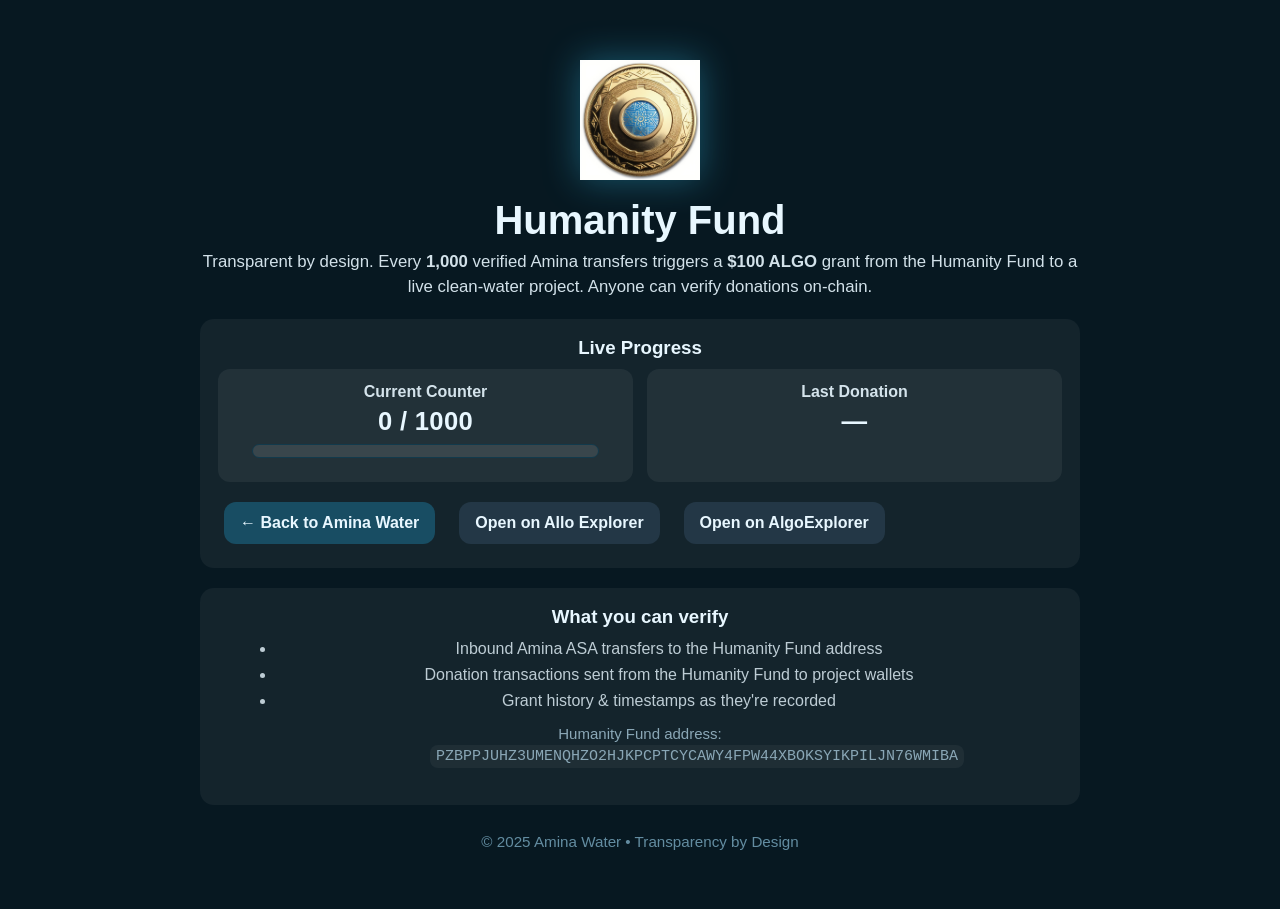
==== fund.html @ eed8f5e1 "Add dedicated Humanity Fund page with live transparency features" ====
<!DOCTYPE html>
<html lang="en">
<head>
  <meta charset="utf-8" />
  <meta name="viewport" content="width=device-width, initial-scale=1" />
  <title>Amina Water • Humanity Fund</title>

  <!-- Re-use your site styles -->
  <link rel="stylesheet" href="style.css" />

  <style>
    /* Light, additive styles that sit on top of your theme */
    .page { max-width: 880px; margin: 40px auto; padding: 0 18px; }
    .hero { text-align: center; margin-bottom: 18px; }
    .hero img { width: 120px; height: 120px; object-fit: contain; filter: drop-shadow(0 0 18px rgba(57,208,255,.35)); }
    .title { font-size: clamp(28px, 5vw, 40px); font-weight: 800; margin: 14px 0 6px; }
    .sub { opacity:.9; font-size: 1.05rem; line-height: 1.5; }
    .panel { background: rgba(255,255,255,0.05); border-radius: 14px; padding: 18px; margin: 20px 0; }
    .row { display:flex; gap:14px; flex-wrap:wrap; }
    .stat { flex:1 1 220px; background: rgba(255,255,255,0.06); border-radius:12px; padding:14px 16px; }
    .stat h4 { margin:0 0 6px; opacity:.9; font-weight:700; }
    .stat .big { font-size: 1.6rem; font-weight: 800; letter-spacing:.3px; }
    .progress { height: 12px; background: rgba(255,255,255,0.1); border-radius: 8px; overflow:hidden; margin-top: 8px; }
    .bar { height:100%; width:0%; background: linear-gradient(90deg,#39d0ff,#76ffd7); }
    .actions { display:flex; gap:12px; flex-wrap:wrap; margin-top: 14px; }
    .btn { text-decoration:none; padding:12px 16px; border-radius: 12px; background:#184d63; display:inline-block; font-weight:700; }
    .btn.secondary { background:#233746; }
    .muted { opacity:.8; }
    .ok { color:#76ffd7; font-weight:700; }
    footer { opacity:.8; font-size:.95rem; margin:28px 0; text-align:center; }
    code.badge { font-family: ui-monospace, SFMono-Regular, Menlo, monospace; padding:3px 6px; border-radius:8px; background: rgba(255,255,255,0.06); }
  </style>
</head>
<body>
  <main class="page">
    <!-- Header -->
    <section class="hero">
      <img src="coin.PNG" alt="Amina Coin" />
      <div class="title">Humanity Fund</div>
      <div class="sub">
        Transparent by design. Every <b>1,000</b> verified Amina transfers triggers a <b>$100 ALGO</b> grant from the Humanity Fund to a live clean-water project.
        Anyone can verify donations on-chain.
      </div>
    </section>

    <!-- Live Transparency -->
    <section class="panel">
      <h3 style="margin:0 0 10px">Live Progress</h3>

      <div class="row">
        <div class="stat">
          <h4>Current Counter</h4>
          <div class="big"><span id="count">0</span> / <span id="goal">1000</span></div>
          <div class="progress"><div id="bar" class="bar" style="width:0%"></div></div>
        </div>
        <div class="stat">
          <h4>Last Donation</h4>
          <div class="big"><span id="last">—</span></div>
          <div class="muted" id="lastNote"></div>
        </div>
      </div>

      <div class="actions">
        <a class="btn" href="./index.html">← Back to Amina Water</a>
        <!-- Explorer links for anyone to verify the Humanity Fund wallet on-chain -->
        <a class="btn secondary" id="openAllo" target="_blank" rel="noreferrer">Open on Allo Explorer</a>
        <a class="btn secondary" id="openAlgoExplorer" target="_blank" rel="noreferrer">Open on AlgoExplorer</a>
        <!-- Demo button (only appears with ?demo=1) -->
        <a class="btn" id="demo" style="display:none">+1 (demo)</a>
      </div>
    </section>

    <section class="panel">
      <h3 style="margin:0 0 8px">What you can verify</h3>
      <ul class="muted" style="margin:8px 0 0 18px; line-height:1.6">
        <li>Inbound Amina ASA transfers to the Humanity Fund address</li>
        <li>Donation transactions sent from the Humanity Fund to project wallets</li>
        <li>Grant history &amp; timestamps as they're recorded</li>
      </ul>
      <p class="muted" style="margin-top:10px">
        Humanity Fund address: <code class="badge" id="fundAddrBadge"></code>
      </p>
    </section>

    <footer>
      © 2025 Amina Water • Transparency by Design
    </footer>
  </main>

  <!-- Re-use your site's JS (BACKEND const lives here) -->
  <script src="scripts.js"></script>
  <script>
    (function () {
      // ====== Config (public) ======
      const FUND_ADDR = "PZBPPJUHZ3UMENQHZO2HJKPCPTCYCAWY4FPW44XBOKSYIKPILJN76WMIBA"; // Humanity Fund
      const GOAL = 1000;
      const ASA_ID = 1107424865; // Amina Coin

      // ====== Hooks ======
      const $count = document.getElementById('count');
      const $goal  = document.getElementById('goal');
      const $bar   = document.getElementById('bar');
      const $last  = document.getElementById('last');
      const $lastNote = document.getElementById('lastNote');
      const $demo  = document.getElementById('demo');
      const $fundBadge = document.getElementById('fundAddrBadge');
      const $openAllo = document.getElementById('openAllo');
      const $openAlgoExplorer = document.getElementById('openAlgoExplorer');

      $goal.textContent = GOAL.toString();
      $fundBadge.textContent = FUND_ADDR;

      // Explorer links
      $openAllo.href = `https://allo.info/address/${FUND_ADDR}`;
      $openAlgoExplorer.href = `https://algoexplorer.io/address/${FUND_ADDR}`;

      // Show demo button only with ?demo=1
      if (location.search.includes('demo=1')) {
        $demo.style.display = 'inline-block';
        $demo.addEventListener('click', async () => {
          try { await fetch(BACKEND + '/simulate', { method: 'GET' }); load(); }
          catch (e) {}
        });
      }

      async function load() {
        try {
          const r = await fetch(BACKEND + '/stats', { cache: 'no-store' });
          const data = await r.json();

          const n = Number(data.totalTransfers || 0);
          $count.textContent = n.toString();

          const pct = Math.max(0, Math.min(100, Math.round((n / GOAL) * 100)));
          $bar.style.width = pct + '%';

          // Optional extra fields if your backend sets them
          if (data.lastDonation && data.lastDonation !== "") {
            $last.textContent = data.lastDonation;
            $lastNote.textContent = "Last $100 grant recorded.";
            $last.classList.add('ok');
          } else {
            $last.textContent = '—';
            $lastNote.textContent = "No grant recorded yet.";
          }
        } catch (e) {
          console.error(e);
        }
      }

      // First load + refresh every 20s
      load();
      setInterval(load, 20000);
    })();
  </script>
</body>
</html>
---- style.css ----
body {
  margin:0;
  background:#071821;
  color:#e8f7ff;
  font-family:Arial,Helvetica,sans-serif;
  text-align:center;
  padding:20px;
}
.logo {
  width:100px;
  height:100px;
  border-radius:50%;
  box-shadow:0 0 20px #0ff;
  margin-top:10px;
}
h1 {
  font-size:26px;
  margin:10px 0;
  background:linear-gradient(90deg,#e8f7ff,#c8f0ff);
  -webkit-background-clip:text;
  color:transparent;
}
p {
  max-width:420px;
  margin:0 auto 20px;
  color:#a8c8d9;
  font-size:15px;
  line-height:1.4;
}
.section {
  background:#0e2a38;
  padding:20px;
  border-radius:10px;
  margin:10px auto;
  max-width:500px;
}
.progress {
  background:#0a2a34;
  border:1px solid #123a4c;
  border-radius:999px;
  overflow:hidden;
  width:90%;
  max-width:400px;
  height:12px;
  margin:10px auto;
}
.bar {
  height:100%;
  width:0%;
  background:linear-gradient(90deg,#33e1ff,#7df3ff);
  transition:width .5s ease;
}
.btn {
  display:inline-block;
  padding:10px 14px;
  margin:6px;
  background:#0f3b4e;
  border-radius:10px;
  color:#e8f7ff;
  text-decoration:none;
  font-weight:bold;
}
.label {
  color:#a8c8d9;
  text-transform:uppercase;
  font-size:12px;
  margin-top:10px;
}
footer {
  font-size:12px;
  color:#7aaac1;
  margin-top:30px;
}
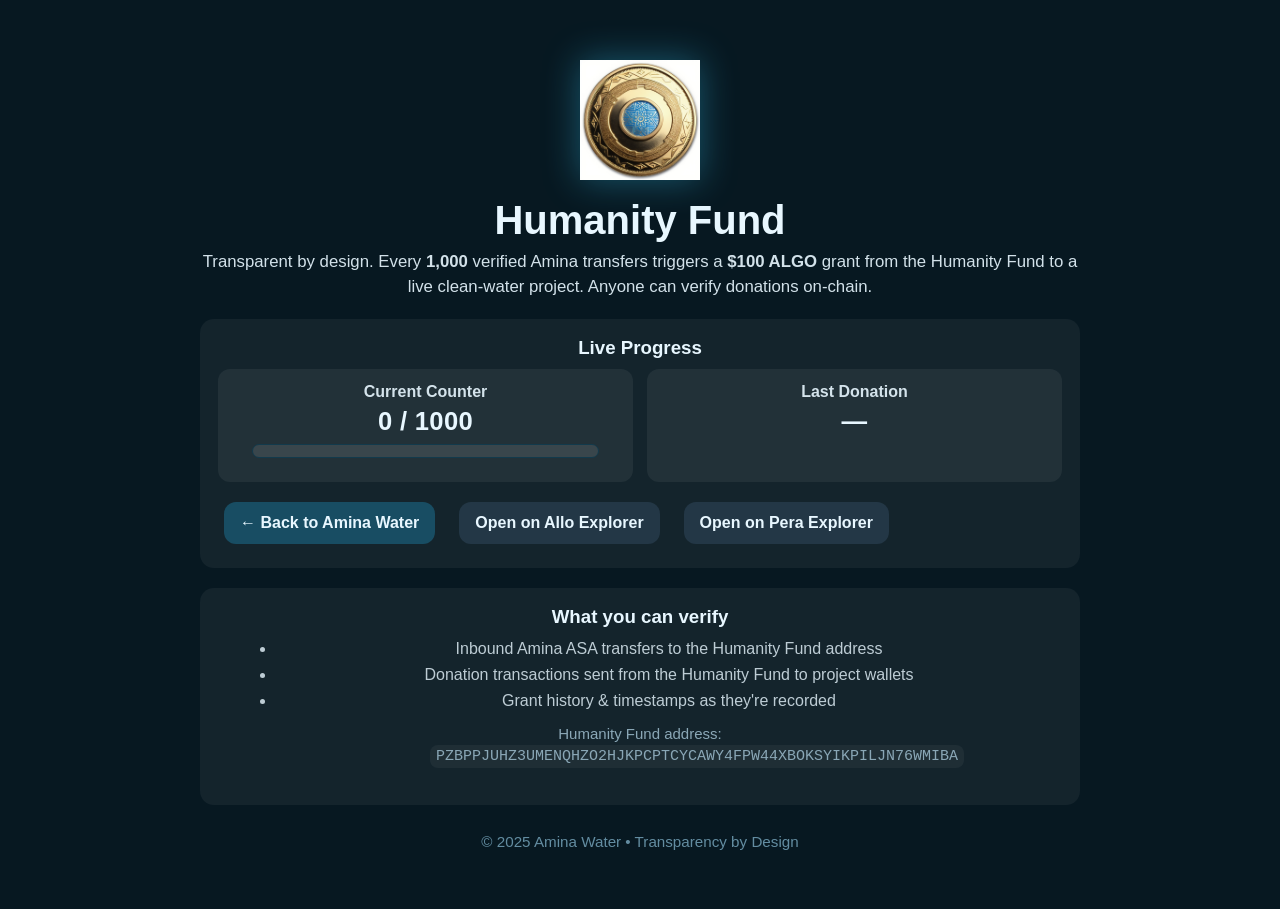
==== commit 9d767029: "Fix AlgoExplorer link to use working Pera Explorer" ====
--- a/fund.html
+++ b/fund.html
@@ -64,7 +64,7 @@
         <a class="btn" href="./index.html">← Back to Amina Water</a>
         <!-- Explorer links for anyone to verify the Humanity Fund wallet on-chain -->
         <a class="btn secondary" id="openAllo" target="_blank" rel="noreferrer">Open on Allo Explorer</a>
-        <a class="btn secondary" id="openAlgoExplorer" target="_blank" rel="noreferrer">Open on AlgoExplorer</a>
+        <a class="btn secondary" id="openAlgoExplorer" target="_blank" rel="noreferrer">Open on Pera Explorer</a>
         <!-- Demo button (only appears with ?demo=1) -->
         <a class="btn" id="demo" style="display:none">+1 (demo)</a>
       </div>
@@ -112,7 +112,7 @@
 
       // Explorer links
       $openAllo.href = `https://allo.info/address/${FUND_ADDR}`;
-      $openAlgoExplorer.href = `https://algoexplorer.io/address/${FUND_ADDR}`;
+      $openAlgoExplorer.href = `https://explorer.perawallet.app/address/${FUND_ADDR}/`;
 
       // Show demo button only with ?demo=1
       if (location.search.includes('demo=1')) {
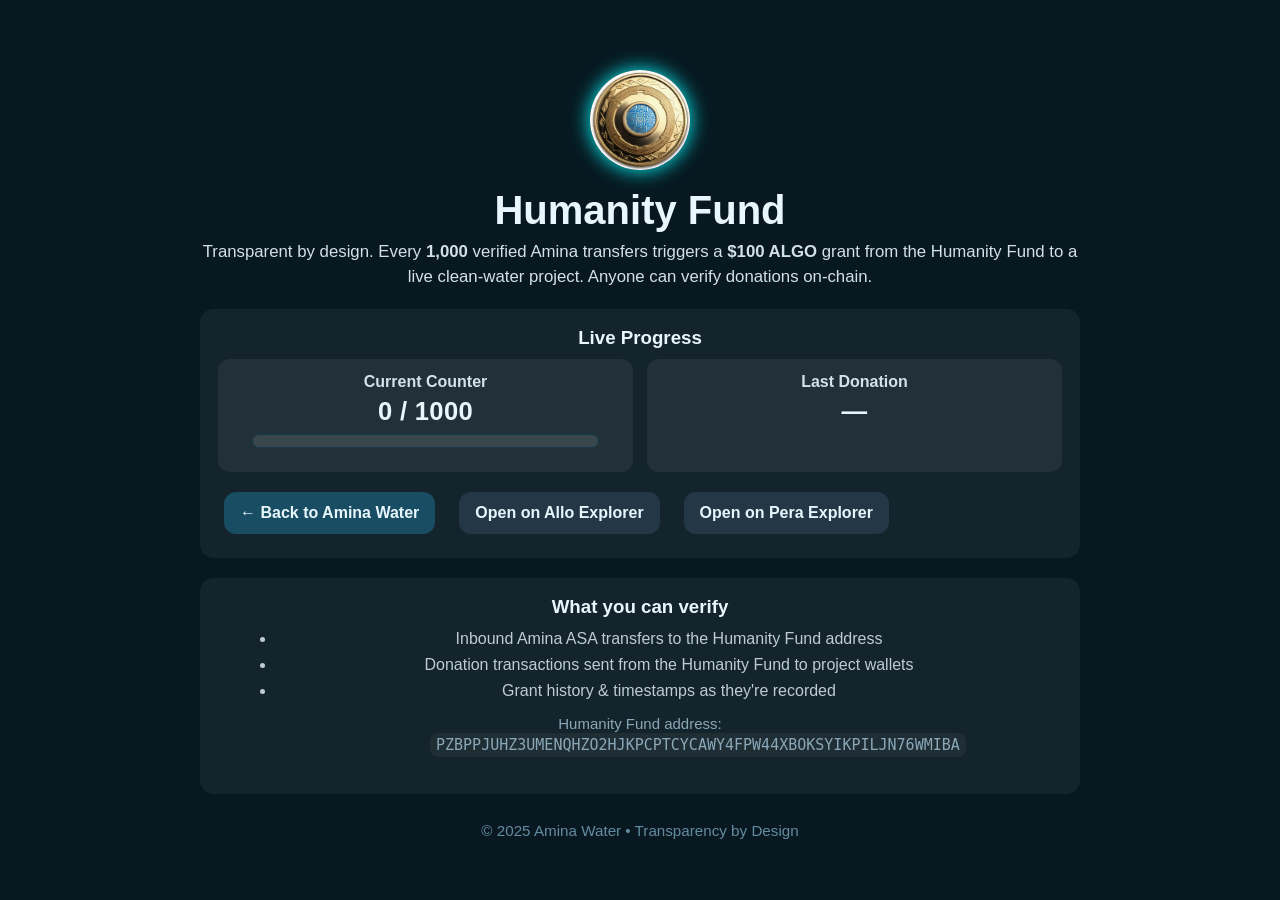
==== commit 9a8f7ef8: "Match hero coin styling with landing page" ====
--- a/fund.html
+++ b/fund.html
@@ -12,7 +12,7 @@
     /* Light, additive styles that sit on top of your theme */
     .page { max-width: 880px; margin: 40px auto; padding: 0 18px; }
     .hero { text-align: center; margin-bottom: 18px; }
-    .hero img { width: 120px; height: 120px; object-fit: contain; filter: drop-shadow(0 0 18px rgba(57,208,255,.35)); }
+    .hero img { width: 100px; height: 100px; border-radius: 50%; box-shadow: 0 0 20px #0ff; margin-top: 10px; }
     .title { font-size: clamp(28px, 5vw, 40px); font-weight: 800; margin: 14px 0 6px; }
     .sub { opacity:.9; font-size: 1.05rem; line-height: 1.5; }
     .panel { background: rgba(255,255,255,0.05); border-radius: 14px; padding: 18px; margin: 20px 0; }
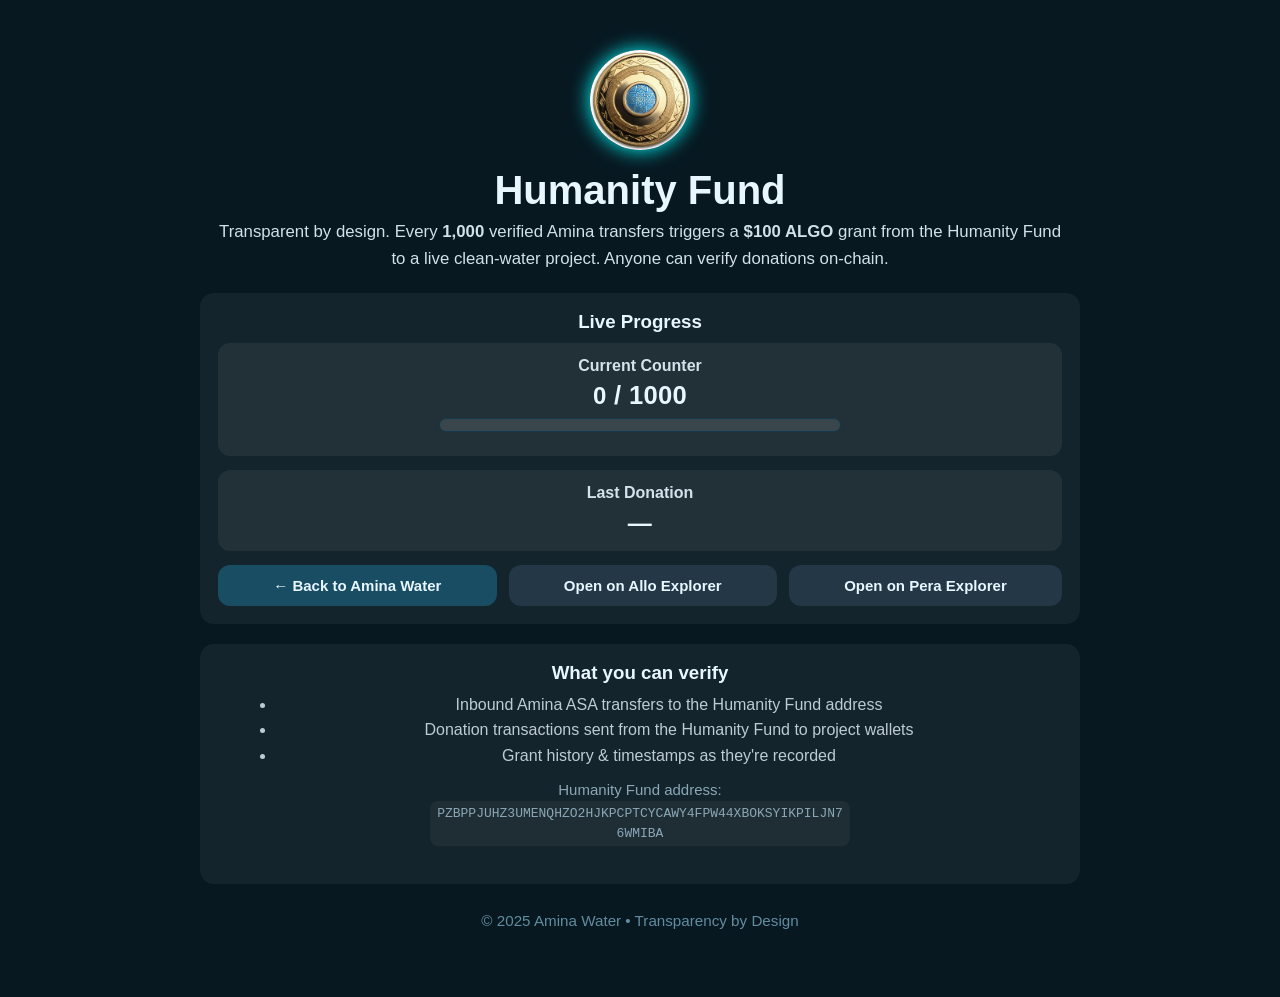
==== commit e0b561fb: "Make website mobile-friendly and add counter test page" ====
--- a/fund.html
+++ b/fund.html
@@ -10,25 +10,38 @@
 
   <style>
     /* Light, additive styles that sit on top of your theme */
-    .page { max-width: 880px; margin: 40px auto; padding: 0 18px; }
+    .page { max-width: 880px; margin: 20px auto; padding: 0 clamp(15px, 4vw, 18px); }
     .hero { text-align: center; margin-bottom: 18px; }
-    .hero img { width: 100px; height: 100px; border-radius: 50%; box-shadow: 0 0 20px #0ff; margin-top: 10px; }
-    .title { font-size: clamp(28px, 5vw, 40px); font-weight: 800; margin: 14px 0 6px; }
-    .sub { opacity:.9; font-size: 1.05rem; line-height: 1.5; }
-    .panel { background: rgba(255,255,255,0.05); border-radius: 14px; padding: 18px; margin: 20px 0; }
+    .hero img { width: clamp(80px, 20vw, 100px); height: clamp(80px, 20vw, 100px); border-radius: 50%; box-shadow: 0 0 20px #0ff; margin-top: 10px; }
+    .title { font-size: clamp(24px, 6vw, 40px); font-weight: 800; margin: 14px 0 6px; }
+    .sub { opacity:.9; font-size: clamp(14px, 3.5vw, 1.05rem); line-height: 1.6; padding: 0 10px; }
+    .panel { background: rgba(255,255,255,0.05); border-radius: 14px; padding: clamp(15px, 4vw, 18px); margin: 20px 0; }
     .row { display:flex; gap:14px; flex-wrap:wrap; }
-    .stat { flex:1 1 220px; background: rgba(255,255,255,0.06); border-radius:12px; padding:14px 16px; }
-    .stat h4 { margin:0 0 6px; opacity:.9; font-weight:700; }
-    .stat .big { font-size: 1.6rem; font-weight: 800; letter-spacing:.3px; }
-    .progress { height: 12px; background: rgba(255,255,255,0.1); border-radius: 8px; overflow:hidden; margin-top: 8px; }
-    .bar { height:100%; width:0%; background: linear-gradient(90deg,#39d0ff,#76ffd7); }
-    .actions { display:flex; gap:12px; flex-wrap:wrap; margin-top: 14px; }
-    .btn { text-decoration:none; padding:12px 16px; border-radius: 12px; background:#184d63; display:inline-block; font-weight:700; }
+    .stat { flex:1 1 100%; min-width: 200px; background: rgba(255,255,255,0.06); border-radius:12px; padding:14px 16px; }
+    .stat h4 { margin:0 0 6px; opacity:.9; font-weight:700; font-size: clamp(14px, 3.5vw, 16px); }
+    .stat .big { font-size: clamp(20px, 5vw, 1.6rem); font-weight: 800; letter-spacing:.3px; }
+    .progress { height: clamp(10px, 3vw, 12px); background: rgba(255,255,255,0.1); border-radius: 8px; overflow:hidden; margin-top: 8px; }
+    .bar { height:100%; width:0%; background: linear-gradient(90deg,#39d0ff,#76ffd7); transition: width 0.5s ease; }
+    .actions { display:flex; gap:12px; flex-wrap:wrap; margin-top: 14px; justify-content: center; }
+    .btn { text-decoration:none; padding:clamp(10px, 3vw, 12px) clamp(14px, 4vw, 16px); border-radius: 12px; background:#184d63; display:inline-block; font-weight:700; font-size: clamp(13px, 3.5vw, 15px); flex: 1 1 auto; min-width: 140px; max-width: 280px; text-align: center; transition: background 0.2s; }
+    .btn:hover { background:#1f5a72; }
     .btn.secondary { background:#233746; }
+    .btn.secondary:hover { background:#2d4554; }
     .muted { opacity:.8; }
     .ok { color:#76ffd7; font-weight:700; }
-    footer { opacity:.8; font-size:.95rem; margin:28px 0; text-align:center; }
-    code.badge { font-family: ui-monospace, SFMono-Regular, Menlo, monospace; padding:3px 6px; border-radius:8px; background: rgba(255,255,255,0.06); }
+    footer { opacity:.8; font-size:clamp(11px, 3vw, .95rem); margin:28px 0; text-align:center; padding: 0 10px; }
+    code.badge { font-family: ui-monospace, SFMono-Regular, Menlo, monospace; padding:3px 6px; border-radius:8px; background: rgba(255,255,255,0.06); font-size: clamp(11px, 2.8vw, 13px); word-break: break-all; display: inline-block; max-width: 100%; }
+    
+    @media (min-width: 600px) {
+      .stat { flex:1 1 calc(50% - 7px); }
+    }
+    
+    @media (max-width: 480px) {
+      .page { margin: 10px auto; }
+      .panel { padding: 15px; }
+      .actions { gap: 8px; }
+      .btn { min-width: 120px; }
+    }
   </style>
 </head>
 <body>
--- a/style.css
+++ b/style.css
@@ -5,34 +5,47 @@
   font-family:Arial,Helvetica,sans-serif;
   text-align:center;
   padding:20px;
+  min-height:100vh;
+  display:flex;
+  flex-direction:column;
+  justify-content:center;
 }
 .logo {
-  width:100px;
-  height:100px;
+  width:clamp(80px, 20vw, 100px);
+  height:clamp(80px, 20vw, 100px);
   border-radius:50%;
   box-shadow:0 0 20px #0ff;
-  margin-top:10px;
+  margin:10px auto;
 }
 h1 {
-  font-size:26px;
+  font-size:clamp(22px, 6vw, 26px);
   margin:10px 0;
   background:linear-gradient(90deg,#e8f7ff,#c8f0ff);
   -webkit-background-clip:text;
-  color:transparent;
+  -webkit-text-fill-color:transparent;
+  background-clip:text;
 }
 p {
-  max-width:420px;
+  max-width:90%;
+  width:420px;
   margin:0 auto 20px;
   color:#a8c8d9;
-  font-size:15px;
-  line-height:1.4;
+  font-size:clamp(14px, 3.5vw, 15px);
+  line-height:1.5;
+  padding:0 10px;
 }
 .section {
   background:#0e2a38;
-  padding:20px;
+  padding:clamp(15px, 4vw, 20px);
   border-radius:10px;
   margin:10px auto;
-  max-width:500px;
+  max-width:90%;
+  width:500px;
+}
+#count, #last {
+  font-size:clamp(20px, 5vw, 24px);
+  font-weight:bold;
+  margin:8px 0;
 }
 .progress {
   background:#0a2a34;
@@ -41,7 +54,7 @@
   overflow:hidden;
   width:90%;
   max-width:400px;
-  height:12px;
+  height:clamp(10px, 3vw, 12px);
   margin:10px auto;
 }
 .bar {
@@ -50,24 +63,54 @@
   background:linear-gradient(90deg,#33e1ff,#7df3ff);
   transition:width .5s ease;
 }
+.buttons {
+  display:flex;
+  flex-wrap:wrap;
+  gap:10px;
+  justify-content:center;
+  margin:20px auto;
+  max-width:90%;
+}
 .btn {
   display:inline-block;
-  padding:10px 14px;
-  margin:6px;
+  padding:clamp(10px, 3vw, 12px) clamp(14px, 4vw, 16px);
   background:#0f3b4e;
   border-radius:10px;
   color:#e8f7ff;
   text-decoration:none;
   font-weight:bold;
+  font-size:clamp(13px, 3.5vw, 15px);
+  flex:1 1 auto;
+  min-width:140px;
+  max-width:200px;
+  transition:background 0.2s;
+}
+.btn:hover {
+  background:#184d63;
 }
 .label {
   color:#a8c8d9;
   text-transform:uppercase;
-  font-size:12px;
+  font-size:clamp(11px, 3vw, 12px);
   margin-top:10px;
+  letter-spacing:0.5px;
 }
 footer {
-  font-size:12px;
+  font-size:clamp(11px, 3vw, 12px);
   color:#7aaac1;
   margin-top:30px;
+  padding:0 10px;
 }
+
+/* Mobile optimizations */
+@media (max-width: 480px) {
+  body {
+    padding:15px 10px;
+  }
+  .section {
+    padding:15px;
+  }
+  .btn {
+    min-width:120px;
+  }
+}
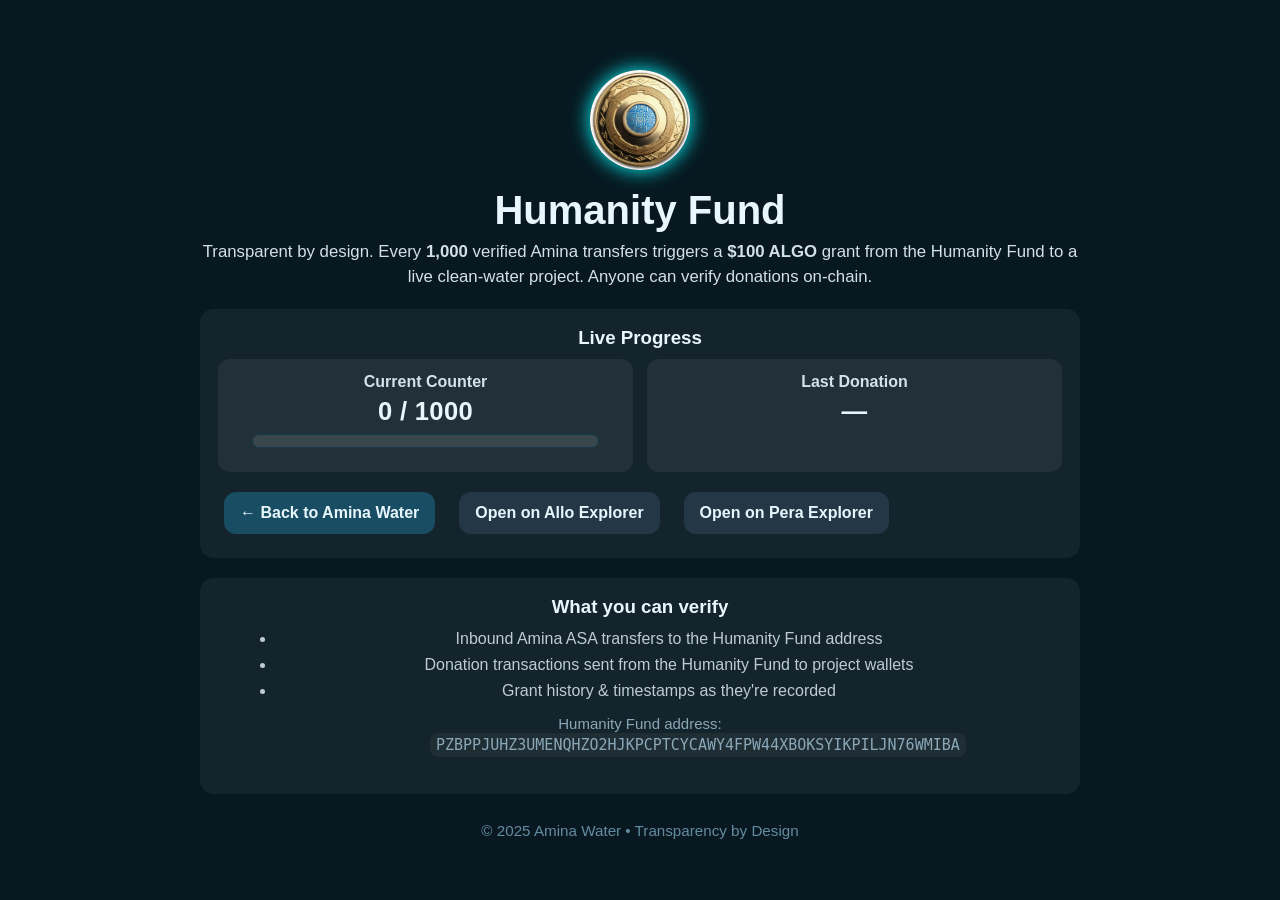
==== commit 6982282a: "Fix Render deployment - separate backend API and frontend static site" ====
--- a/fund.html
+++ b/fund.html
@@ -10,38 +10,25 @@
 
   <style>
     /* Light, additive styles that sit on top of your theme */
-    .page { max-width: 880px; margin: 20px auto; padding: 0 clamp(15px, 4vw, 18px); }
+    .page { max-width: 880px; margin: 40px auto; padding: 0 18px; }
     .hero { text-align: center; margin-bottom: 18px; }
-    .hero img { width: clamp(80px, 20vw, 100px); height: clamp(80px, 20vw, 100px); border-radius: 50%; box-shadow: 0 0 20px #0ff; margin-top: 10px; }
-    .title { font-size: clamp(24px, 6vw, 40px); font-weight: 800; margin: 14px 0 6px; }
-    .sub { opacity:.9; font-size: clamp(14px, 3.5vw, 1.05rem); line-height: 1.6; padding: 0 10px; }
-    .panel { background: rgba(255,255,255,0.05); border-radius: 14px; padding: clamp(15px, 4vw, 18px); margin: 20px 0; }
+    .hero img { width: 100px; height: 100px; border-radius: 50%; box-shadow: 0 0 20px #0ff; margin-top: 10px; }
+    .title { font-size: clamp(28px, 5vw, 40px); font-weight: 800; margin: 14px 0 6px; }
+    .sub { opacity:.9; font-size: 1.05rem; line-height: 1.5; }
+    .panel { background: rgba(255,255,255,0.05); border-radius: 14px; padding: 18px; margin: 20px 0; }
     .row { display:flex; gap:14px; flex-wrap:wrap; }
-    .stat { flex:1 1 100%; min-width: 200px; background: rgba(255,255,255,0.06); border-radius:12px; padding:14px 16px; }
-    .stat h4 { margin:0 0 6px; opacity:.9; font-weight:700; font-size: clamp(14px, 3.5vw, 16px); }
-    .stat .big { font-size: clamp(20px, 5vw, 1.6rem); font-weight: 800; letter-spacing:.3px; }
-    .progress { height: clamp(10px, 3vw, 12px); background: rgba(255,255,255,0.1); border-radius: 8px; overflow:hidden; margin-top: 8px; }
-    .bar { height:100%; width:0%; background: linear-gradient(90deg,#39d0ff,#76ffd7); transition: width 0.5s ease; }
-    .actions { display:flex; gap:12px; flex-wrap:wrap; margin-top: 14px; justify-content: center; }
-    .btn { text-decoration:none; padding:clamp(10px, 3vw, 12px) clamp(14px, 4vw, 16px); border-radius: 12px; background:#184d63; display:inline-block; font-weight:700; font-size: clamp(13px, 3.5vw, 15px); flex: 1 1 auto; min-width: 140px; max-width: 280px; text-align: center; transition: background 0.2s; }
-    .btn:hover { background:#1f5a72; }
+    .stat { flex:1 1 220px; background: rgba(255,255,255,0.06); border-radius:12px; padding:14px 16px; }
+    .stat h4 { margin:0 0 6px; opacity:.9; font-weight:700; }
+    .stat .big { font-size: 1.6rem; font-weight: 800; letter-spacing:.3px; }
+    .progress { height: 12px; background: rgba(255,255,255,0.1); border-radius: 8px; overflow:hidden; margin-top: 8px; }
+    .bar { height:100%; width:0%; background: linear-gradient(90deg,#39d0ff,#76ffd7); }
+    .actions { display:flex; gap:12px; flex-wrap:wrap; margin-top: 14px; }
+    .btn { text-decoration:none; padding:12px 16px; border-radius: 12px; background:#184d63; display:inline-block; font-weight:700; }
     .btn.secondary { background:#233746; }
-    .btn.secondary:hover { background:#2d4554; }
     .muted { opacity:.8; }
     .ok { color:#76ffd7; font-weight:700; }
-    footer { opacity:.8; font-size:clamp(11px, 3vw, .95rem); margin:28px 0; text-align:center; padding: 0 10px; }
-    code.badge { font-family: ui-monospace, SFMono-Regular, Menlo, monospace; padding:3px 6px; border-radius:8px; background: rgba(255,255,255,0.06); font-size: clamp(11px, 2.8vw, 13px); word-break: break-all; display: inline-block; max-width: 100%; }
-    
-    @media (min-width: 600px) {
-      .stat { flex:1 1 calc(50% - 7px); }
-    }
-    
-    @media (max-width: 480px) {
-      .page { margin: 10px auto; }
-      .panel { padding: 15px; }
-      .actions { gap: 8px; }
-      .btn { min-width: 120px; }
-    }
+    footer { opacity:.8; font-size:.95rem; margin:28px 0; text-align:center; }
+    code.badge { font-family: ui-monospace, SFMono-Regular, Menlo, monospace; padding:3px 6px; border-radius:8px; background: rgba(255,255,255,0.06); }
   </style>
 </head>
 <body>
--- a/style.css
+++ b/style.css
@@ -5,47 +5,34 @@
   font-family:Arial,Helvetica,sans-serif;
   text-align:center;
   padding:20px;
-  min-height:100vh;
-  display:flex;
-  flex-direction:column;
-  justify-content:center;
 }
 .logo {
-  width:clamp(80px, 20vw, 100px);
-  height:clamp(80px, 20vw, 100px);
+  width:100px;
+  height:100px;
   border-radius:50%;
   box-shadow:0 0 20px #0ff;
-  margin:10px auto;
+  margin-top:10px;
 }
 h1 {
-  font-size:clamp(22px, 6vw, 26px);
+  font-size:26px;
   margin:10px 0;
   background:linear-gradient(90deg,#e8f7ff,#c8f0ff);
   -webkit-background-clip:text;
-  -webkit-text-fill-color:transparent;
-  background-clip:text;
+  color:transparent;
 }
 p {
-  max-width:90%;
-  width:420px;
+  max-width:420px;
   margin:0 auto 20px;
   color:#a8c8d9;
-  font-size:clamp(14px, 3.5vw, 15px);
-  line-height:1.5;
-  padding:0 10px;
+  font-size:15px;
+  line-height:1.4;
 }
 .section {
   background:#0e2a38;
-  padding:clamp(15px, 4vw, 20px);
+  padding:20px;
   border-radius:10px;
   margin:10px auto;
-  max-width:90%;
-  width:500px;
-}
-#count, #last {
-  font-size:clamp(20px, 5vw, 24px);
-  font-weight:bold;
-  margin:8px 0;
+  max-width:500px;
 }
 .progress {
   background:#0a2a34;
@@ -54,7 +41,7 @@
   overflow:hidden;
   width:90%;
   max-width:400px;
-  height:clamp(10px, 3vw, 12px);
+  height:12px;
   margin:10px auto;
 }
 .bar {
@@ -63,54 +50,24 @@
   background:linear-gradient(90deg,#33e1ff,#7df3ff);
   transition:width .5s ease;
 }
-.buttons {
-  display:flex;
-  flex-wrap:wrap;
-  gap:10px;
-  justify-content:center;
-  margin:20px auto;
-  max-width:90%;
-}
 .btn {
   display:inline-block;
-  padding:clamp(10px, 3vw, 12px) clamp(14px, 4vw, 16px);
+  padding:10px 14px;
+  margin:6px;
   background:#0f3b4e;
   border-radius:10px;
   color:#e8f7ff;
   text-decoration:none;
   font-weight:bold;
-  font-size:clamp(13px, 3.5vw, 15px);
-  flex:1 1 auto;
-  min-width:140px;
-  max-width:200px;
-  transition:background 0.2s;
-}
-.btn:hover {
-  background:#184d63;
 }
 .label {
   color:#a8c8d9;
   text-transform:uppercase;
-  font-size:clamp(11px, 3vw, 12px);
+  font-size:12px;
   margin-top:10px;
-  letter-spacing:0.5px;
 }
 footer {
-  font-size:clamp(11px, 3vw, 12px);
+  font-size:12px;
   color:#7aaac1;
   margin-top:30px;
-  padding:0 10px;
 }
-
-/* Mobile optimizations */
-@media (max-width: 480px) {
-  body {
-    padding:15px 10px;
-  }
-  .section {
-    padding:15px;
-  }
-  .btn {
-    min-width:120px;
-  }
-}
